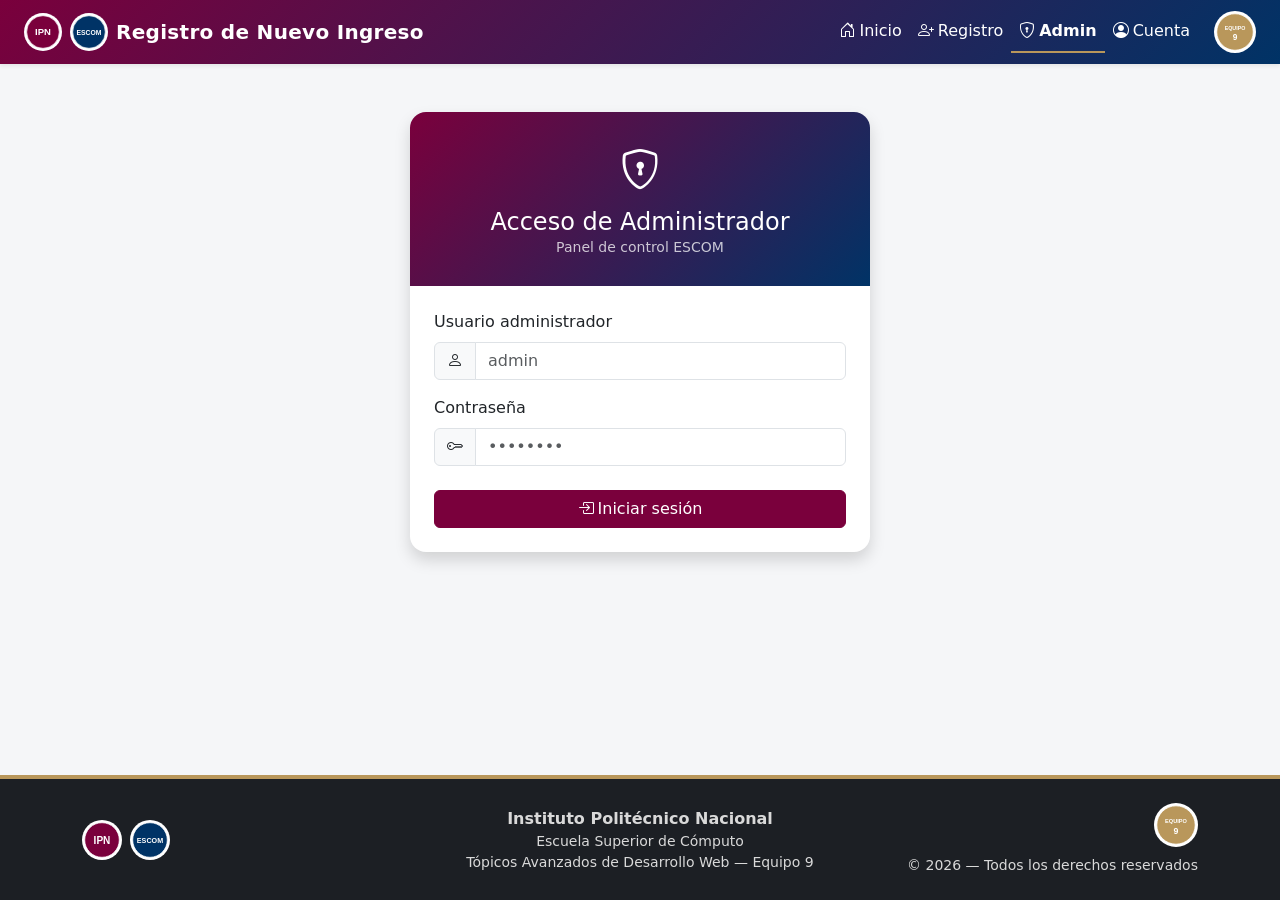
==== Proyecto_TDAW/admin.html @ 3491bb56 "Primer avance Proyecto" ====
<!doctype html>
<html lang="es">
<head>
  <meta charset="UTF-8">
  <meta name="viewport" content="width=device-width, initial-scale=1.0">
  <meta name="description" content="Acceso al panel de administración del sistema de Registro de Nuevo Ingreso">
  <title>Admin | Registro Nuevo Ingreso ESCOM</title>

  <link rel="stylesheet" href="https://cdn.jsdelivr.net/npm/bootstrap@5.3.2/dist/css/bootstrap.min.css">
  <link rel="stylesheet" href="https://cdn.jsdelivr.net/npm/bootstrap-icons@1.11.3/font/bootstrap-icons.css">
  <link rel="stylesheet" href="css/styles.css">
</head>
<body data-page="admin">

  <header id="site-header"></header>

  <main class="container">
    <div class="auth-card shadow card border-0">
      <div class="auth-header">
        <i class="bi bi-shield-lock fs-1"></i>
        <h1 class="h4 mt-2 mb-0">Acceso de Administrador</h1>
        <p class="small mb-0 opacity-75">Panel de control ESCOM</p>
      </div>
      <div class="card-body p-4">
        <form id="formAdmin">
          <div class="mb-3">
            <label for="adminUser" class="form-label">Usuario administrador</label>
            <div class="input-group">
              <span class="input-group-text"><i class="bi bi-person"></i></span>
              <input type="text" class="form-control"
                     id="adminUser" name="adminUser"
                     placeholder="admin" required>
            </div>
          </div>
          <div class="mb-4">
            <label for="adminPass" class="form-label">Contraseña</label>
            <div class="input-group">
              <span class="input-group-text"><i class="bi bi-key"></i></span>
              <input type="password" class="form-control"
                     id="adminPass" name="adminPass"
                     placeholder="••••••••" required>
            </div>
          </div>
          <button type="submit" class="btn btn-ipn w-100">
            <i class="bi bi-box-arrow-in-right me-1"></i>Iniciar sesión
          </button>
        </form>
      </div>
    </div>
  </main>

  <footer id="site-footer"></footer>

  <script src="https://cdn.jsdelivr.net/npm/bootstrap@5.3.2/dist/js/bootstrap.bundle.min.js"></script>
  <script src="js/layout.js"></script>
  <script src="js/auth.js"></script>
</body>
</html>
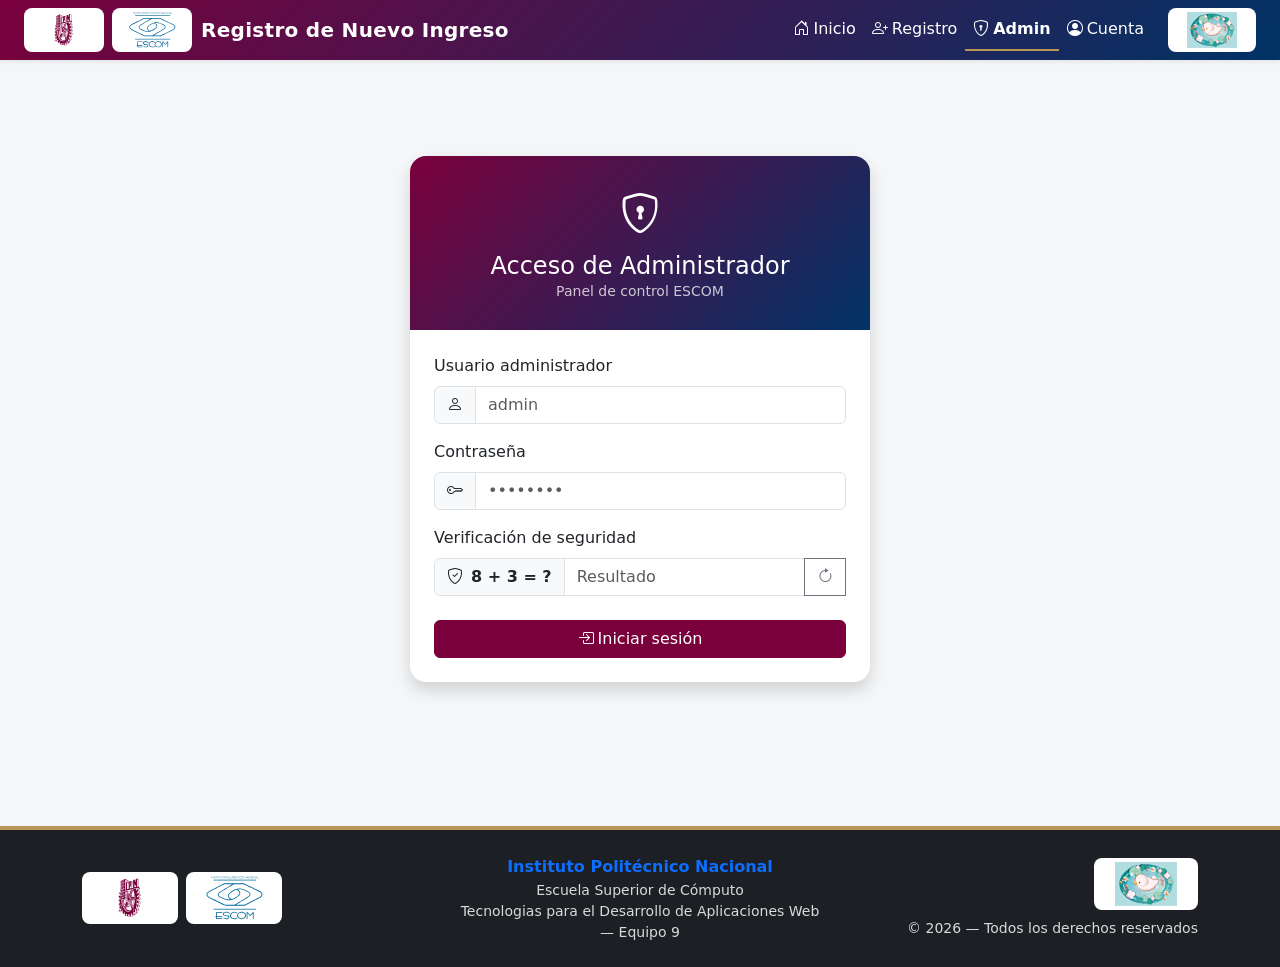
==== commit 8fdd57a8: "cambios en el front-end, terminado a espera de implementacion de la base de datos y el backend" ====
--- a/Proyecto_TDAW/admin.html
+++ b/Proyecto_TDAW/admin.html
@@ -14,45 +14,284 @@
 
   <header id="site-header"></header>
 
-  <main class="container">
-    <div class="auth-card shadow card border-0">
-      <div class="auth-header">
-        <i class="bi bi-shield-lock fs-1"></i>
-        <h1 class="h4 mt-2 mb-0">Acceso de Administrador</h1>
-        <p class="small mb-0 opacity-75">Panel de control ESCOM</p>
-      </div>
-      <div class="card-body p-4">
-        <form id="formAdmin">
-          <div class="mb-3">
-            <label for="adminUser" class="form-label">Usuario administrador</label>
-            <div class="input-group">
-              <span class="input-group-text"><i class="bi bi-person"></i></span>
-              <input type="text" class="form-control"
-                     id="adminUser" name="adminUser"
-                     placeholder="admin" required>
-            </div>
-          </div>
-          <div class="mb-4">
-            <label for="adminPass" class="form-label">Contraseña</label>
-            <div class="input-group">
-              <span class="input-group-text"><i class="bi bi-key"></i></span>
-              <input type="password" class="form-control"
-                     id="adminPass" name="adminPass"
-                     placeholder="••••••••" required>
-            </div>
-          </div>
-          <button type="submit" class="btn btn-ipn w-100">
-            <i class="bi bi-box-arrow-in-right me-1"></i>Iniciar sesión
+  <main class="container my-4 my-md-5">
+
+    <!-- ================== Panel de Login Administrador ================== -->
+    <section id="panelLoginAdmin">
+      <div class="auth-card shadow card border-0">
+        <div class="auth-header">
+          <i class="bi bi-shield-lock fs-1"></i>
+          <h1 class="h4 mt-2 mb-0">Acceso de Administrador</h1>
+          <p class="small mb-0 opacity-75">Panel de control ESCOM</p>
+        </div>
+        <div class="card-body p-4">
+          <form id="formAdmin" novalidate>
+            <div class="mb-3">
+              <label for="adminUser" class="form-label">Usuario administrador</label>
+              <div class="input-group">
+                <span class="input-group-text"><i class="bi bi-person"></i></span>
+                <input type="text" class="form-control"
+                       id="adminUser" name="adminUser"
+                       placeholder="admin" required>
+              </div>
+            </div>
+
+            <div class="mb-3">
+              <label for="adminPass" class="form-label">Contraseña</label>
+              <div class="input-group">
+                <span class="input-group-text"><i class="bi bi-key"></i></span>
+                <input type="password" class="form-control"
+                       id="adminPass" name="adminPass"
+                       placeholder="••••••••" required>
+              </div>
+            </div>
+
+            <!-- ============== Bloque CAPTCHA ============== -->
+            <div class="mb-4">
+              <label for="captchaInputAdmin" class="form-label">
+                Verificación de seguridad
+              </label>
+              <div class="input-group">
+                <span class="input-group-text" id="captchaAdmin" aria-live="polite">
+                  <i class="bi bi-shield-check me-2"></i>
+                  <span class="fw-bold" id="captchaPreguntaAdmin">5 + 3 = ?</span>
+                </span>
+                <input type="text" class="form-control"
+                       id="captchaInputAdmin" name="captchaInputAdmin"
+                       inputmode="numeric" autocomplete="off"
+                       placeholder="Resultado" required>
+                <button class="btn btn-outline-secondary" type="button"
+                        id="btnRefreshCaptchaAdmin"
+                        aria-label="Generar nuevo CAPTCHA">
+                  <i class="bi bi-arrow-clockwise"></i>
+                </button>
+                <div class="invalid-feedback">
+                  El resultado debe ser numérico y coincidir con la operación mostrada.
+                </div>
+              </div>
+            </div>
+
+            <button type="submit" class="btn btn-ipn w-100">
+              <i class="bi bi-box-arrow-in-right me-1"></i>Iniciar sesión
+            </button>
+          </form>
+        </div>
+      </div>
+    </section>
+
+    <!-- ================== Panel CRUD ================== -->
+    <section id="panelAdmin" class="d-none">
+      <div class="placeholder-banner mb-4 text-center">
+        <h1 class="h3 mb-2">
+          <i class="bi bi-people-fill me-2"></i>Gestión de Alumnos
+        </h1>
+        <p class="mb-0">
+          Administra los registros de aspirantes y asigna laboratorio/horario del examen diagnóstico
+          del <strong>24 de agosto de 2026</strong>.
+        </p>
+      </div>
+
+      <div class="form-section p-3 p-md-4">
+        <div class="d-flex flex-column flex-md-row justify-content-between align-items-md-center mb-3 gap-2">
+          <h2 class="h5 section-title mb-0">
+            <span class="section-number"><i class="bi bi-table"></i></span>
+            Alumnos registrados
+          </h2>
+          <div class="d-flex gap-2">
+            <button type="button" class="btn btn-outline-secondary" id="btnLogoutAdmin">
+              <i class="bi bi-box-arrow-left me-1"></i>Cerrar sesión
+            </button>
+            <button type="button" class="btn btn-ipn" data-bs-toggle="modal" data-bs-target="#modalAlumnoCreate">
+              <i class="bi bi-person-plus me-1"></i>Registrar alumno
+            </button>
+          </div>
+        </div>
+
+        <div class="table-responsive">
+          <table class="table table-hover align-middle" id="tablaAlumnos">
+            <thead class="table-light">
+              <tr>
+                <th scope="col">Boleta</th>
+                <th scope="col">Nombre</th>
+                <th scope="col">Carrera</th>
+                <th scope="col">Laboratorio</th>
+                <th scope="col">Horario</th>
+                <th scope="col" class="text-end">Acciones</th>
+              </tr>
+            </thead>
+            <tbody id="tablaAlumnosBody">
+              <!-- Las filas se inyectan dinámicamente desde js/admin.js -->
+            </tbody>
+          </table>
+        </div>
+      </div>
+    </section>
+
+  </main>
+
+  <!-- ================== Modal: Registrar Alumno (Create) ================== -->
+  <div class="modal fade" id="modalAlumnoCreate" tabindex="-1"
+       aria-labelledby="modalAlumnoCreateLabel" aria-hidden="true">
+    <div class="modal-dialog modal-lg modal-dialog-centered">
+      <div class="modal-content">
+        <div class="modal-header modal-ipn">
+          <h1 class="modal-title fs-5" id="modalAlumnoCreateLabel">
+            <i class="bi bi-person-plus me-2"></i>Registrar Alumno
+          </h1>
+          <button type="button" class="btn-close" data-bs-dismiss="modal" aria-label="Cerrar"></button>
+        </div>
+        <form id="formAlumnoCreate" novalidate>
+          <div class="modal-body">
+            <div class="row g-3">
+              <div class="col-md-6">
+                <label for="createBoleta" class="form-label">Boleta <span class="required-mark">*</span></label>
+                <input type="text" class="form-control text-uppercase" id="createBoleta" maxlength="10" required>
+              </div>
+              <div class="col-md-6">
+                <label for="createNombre" class="form-label">Nombre completo <span class="required-mark">*</span></label>
+                <input type="text" class="form-control" id="createNombre" required>
+              </div>
+              <div class="col-md-6">
+                <label for="createCarrera" class="form-label">Carrera <span class="required-mark">*</span></label>
+                <select class="form-select" id="createCarrera" required>
+                  <option value="">Selecciona…</option>
+                  <option value="ISC">Ing. en Sistemas Computacionales</option>
+                  <option value="LCD">Lic. en Ciencia de Datos</option>
+                  <option value="IIA">Ing. en Inteligencia Artificial</option>
+                </select>
+              </div>
+              <div class="col-md-3">
+                <label for="createLab" class="form-label">Laboratorio <span class="required-mark">*</span></label>
+                <select class="form-select" id="createLab" required>
+                  <option value="">—</option>
+                  <option value="Lab 1">Lab 1</option>
+                  <option value="Lab 2">Lab 2</option>
+                  <option value="Lab 3">Lab 3</option>
+                  <option value="Lab 4">Lab 4</option>
+                  <option value="Lab 5">Lab 5</option>
+                </select>
+              </div>
+              <div class="col-md-3">
+                <label for="createHorario" class="form-label">Horario <span class="required-mark">*</span></label>
+                <select class="form-select" id="createHorario" required>
+                  <option value="">—</option>
+                  <option value="11:00 - 12:30">Turno 1 (11:00 - 12:30)</option>
+                  <option value="12:45 - 14:15">Turno 2 (12:45 - 14:15)</option>
+                </select>
+              </div>
+            </div>
+          </div>
+          <div class="modal-footer">
+            <button type="button" class="btn btn-outline-secondary" data-bs-dismiss="modal">
+              <i class="bi bi-x-lg me-1"></i>Cancelar
+            </button>
+            <button type="submit" class="btn btn-ipn">
+              <i class="bi bi-check-lg me-1"></i>Guardar alumno
+            </button>
+          </div>
+        </form>
+      </div>
+    </div>
+  </div>
+
+  <!-- ================== Modal: Editar Alumno (Update) ================== -->
+  <div class="modal fade" id="modalAlumnoEdit" tabindex="-1"
+       aria-labelledby="modalAlumnoEditLabel" aria-hidden="true">
+    <div class="modal-dialog modal-lg modal-dialog-centered">
+      <div class="modal-content">
+        <div class="modal-header modal-ipn">
+          <h1 class="modal-title fs-5" id="modalAlumnoEditLabel">
+            <i class="bi bi-pencil-square me-2"></i>Editar Alumno / Cambiar Horario
+          </h1>
+          <button type="button" class="btn-close" data-bs-dismiss="modal" aria-label="Cerrar"></button>
+        </div>
+        <form id="formAlumnoEdit" novalidate>
+          <div class="modal-body">
+            <input type="hidden" id="editIndex">
+            <div class="row g-3">
+              <div class="col-md-6">
+                <label for="editBoleta" class="form-label">Boleta</label>
+                <input type="text" class="form-control text-uppercase" id="editBoleta" readonly>
+              </div>
+              <div class="col-md-6">
+                <label for="editNombre" class="form-label">Nombre completo <span class="required-mark">*</span></label>
+                <input type="text" class="form-control" id="editNombre" required>
+              </div>
+              <div class="col-md-6">
+                <label for="editCarrera" class="form-label">Carrera <span class="required-mark">*</span></label>
+                <select class="form-select" id="editCarrera" required>
+                  <option value="ISC">Ing. en Sistemas Computacionales</option>
+                  <option value="LCD">Lic. en Ciencia de Datos</option>
+                  <option value="IIA">Ing. en Inteligencia Artificial</option>
+                </select>
+              </div>
+              <div class="col-md-3">
+                <label for="editLab" class="form-label">Laboratorio <span class="required-mark">*</span></label>
+                <select class="form-select" id="editLab" required>
+                  <option value="Lab 1">Lab 1</option>
+                  <option value="Lab 2">Lab 2</option>
+                  <option value="Lab 3">Lab 3</option>
+                  <option value="Lab 4">Lab 4</option>
+                  <option value="Lab 5">Lab 5</option>
+                </select>
+              </div>
+              <div class="col-md-3">
+                <label for="editHorario" class="form-label">Horario <span class="required-mark">*</span></label>
+                <select class="form-select" id="editHorario" required>
+                  <option value="11:00 - 12:30">Turno 1 (11:00 - 12:30)</option>
+                  <option value="12:45 - 14:15">Turno 2 (12:45 - 14:15)</option>
+                </select>
+              </div>
+            </div>
+          </div>
+          <div class="modal-footer">
+            <button type="button" class="btn btn-outline-secondary" data-bs-dismiss="modal">
+              <i class="bi bi-x-lg me-1"></i>Cancelar
+            </button>
+            <button type="submit" class="btn btn-ipn">
+              <i class="bi bi-save me-1"></i>Guardar cambios
+            </button>
+          </div>
+        </form>
+      </div>
+    </div>
+  </div>
+
+  <!-- ================== Modal: Confirmar Eliminación ================== -->
+  <div class="modal fade" id="modalAlumnoDelete" tabindex="-1"
+       aria-labelledby="modalAlumnoDeleteLabel" aria-hidden="true">
+    <div class="modal-dialog modal-dialog-centered">
+      <div class="modal-content">
+        <div class="modal-header modal-ipn">
+          <h1 class="modal-title fs-5" id="modalAlumnoDeleteLabel">
+            <i class="bi bi-exclamation-triangle me-2"></i>Confirmar eliminación
+          </h1>
+          <button type="button" class="btn-close" data-bs-dismiss="modal" aria-label="Cerrar"></button>
+        </div>
+        <div class="modal-body">
+          <p class="mb-0">
+            ¿Estás seguro de eliminar al alumno con boleta
+            <strong id="deleteBoletaTxt">—</strong>?
+            Esta acción no se puede deshacer.
+          </p>
+        </div>
+        <div class="modal-footer">
+          <button type="button" class="btn btn-outline-secondary" data-bs-dismiss="modal">
+            <i class="bi bi-x-lg me-1"></i>Cancelar
           </button>
-        </form>
+          <button type="button" class="btn btn-ipn" id="btnConfirmDelete">
+            <i class="bi bi-trash3 me-1"></i>Eliminar
+          </button>
+        </div>
       </div>
     </div>
-  </main>
+  </div>
 
   <footer id="site-footer"></footer>
 
   <script src="https://cdn.jsdelivr.net/npm/bootstrap@5.3.2/dist/js/bootstrap.bundle.min.js"></script>
   <script src="js/layout.js"></script>
   <script src="js/auth.js"></script>
+  <script src="js/admin.js"></script>
 </body>
 </html>
--- a/Proyecto_TDAW/css/styles.css
+++ b/Proyecto_TDAW/css/styles.css
@@ -0,0 +1,250 @@
+:root {
+  --ipn-guinda: #7a003c;
+  --ipn-guinda-dark: #5c002d;
+  --escom-azul: #003366;
+  --escom-azul-light: #1a4d80;
+  --accent-gold: #b9975b;
+  --bg-soft: #f5f6f8;
+  --text-main: #212529;
+}
+
+/* --- Layout base --------------------------------------------------------- */
+html, body { height: 100%; }
+body {
+  display: flex;
+  flex-direction: column;
+  min-height: 100vh;
+  font-family: "Segoe UI", system-ui, -apple-system, "Helvetica Neue", Arial, sans-serif;
+  background-color: var(--bg-soft);
+  color: var(--text-main);
+}
+main { flex: 1 0 auto; }
+
+/* --- Navbar -------------------------------------------------------------- */
+.navbar-escom {
+  background: linear-gradient(135deg, var(--ipn-guinda) 0%, var(--escom-azul) 100%);
+}
+.navbar-escom .navbar-brand,
+.navbar-escom .nav-link { color: #fff !important; }
+.navbar-escom .nav-link {
+  font-weight: 500;
+  transition: opacity .2s, border-color .2s;
+  border-bottom: 2px solid transparent;
+}
+.navbar-escom .nav-link:hover { opacity: 0.85; }
+.navbar-escom .nav-link.active {
+  border-bottom-color: var(--accent-gold);
+  font-weight: 700;
+}
+
+.brand-logo {
+  display: inline-block;
+  width: 80px;
+  height: 44px;
+  max-width: 80px;
+  max-height: 44px;
+  object-fit: contain;
+  background: #fff;
+  border-radius: 8px;
+  padding: 4px;
+  box-sizing: border-box;
+}
+.brand-logo.team-logo {
+  width: 88px;
+  max-width: 88px;
+}
+.brand-text {
+  font-weight: 600;
+  letter-spacing: 0.3px;
+}
+
+/* --- Footer -------------------------------------------------------------- */
+.footer-escom {
+  background: #1c1f24;
+  color: #d9d9d9;
+  border-top: 4px solid var(--accent-gold);
+}
+
+.footer-escom .footer-logo {
+  display: inline-block;
+  width: 96px;
+  height: 52px;
+  max-width: 96px;
+  max-height: 52px;
+  object-fit: contain;
+  background: #fff;
+  border-radius: 8px;
+  padding: 4px;
+  box-sizing: border-box;
+}
+.footer-escom .footer-team-logo {
+  width: 104px;
+  max-width: 104px;
+}
+
+/* --- Form sections ------------------------------------------------------- */
+.form-section {
+  background: #fff;
+  border-radius: 0.75rem;
+  box-shadow: 0 2px 8px rgba(0,0,0,0.06);
+  border-left: 5px solid var(--ipn-guinda);
+}
+.form-section + .form-section { margin-top: 1.5rem; }
+.form-section .section-title {
+  color: var(--escom-azul);
+  font-weight: 700;
+  border-bottom: 1px solid #e9ecef;
+  padding-bottom: 0.5rem;
+  margin-bottom: 1.25rem;
+  display: flex;
+  align-items: center;
+}
+.form-section .section-number {
+  display: inline-flex;
+  width: 32px; height: 32px;
+  background: var(--ipn-guinda);
+  color: #fff;
+  border-radius: 50%;
+  align-items: center;
+  justify-content: center;
+  margin-right: 8px;
+  font-weight: 700;
+  font-size: 1rem;
+}
+
+/* --- Botones ------------------------------------------------------------- */
+.btn-ipn {
+  background-color: var(--ipn-guinda);
+  border-color: var(--ipn-guinda);
+  color: #fff;
+}
+.btn-ipn:hover, .btn-ipn:focus {
+  background-color: var(--ipn-guinda-dark);
+  border-color: var(--ipn-guinda-dark);
+  color: #fff;
+}
+
+/* --- Carousel ------------------------------------------------------------ */
+.hero-carousel .carousel-item {
+  height: 60vh;
+  min-height: 360px;
+  background-color: var(--escom-azul);
+}
+.hero-carousel .carousel-caption {
+  background: rgba(0,0,0,0.45);
+  border-radius: 0.5rem;
+  padding: 1rem 1.25rem;
+  position: static;
+  display: inline-block;
+}
+
+/* --- Cards de auth (admin / cuenta) -------------------------------------- */
+.auth-card {
+  max-width: 460px;
+  margin: 3rem auto;
+  border-radius: 1rem;
+  overflow: hidden;
+}
+.auth-card .auth-header {
+  background: linear-gradient(135deg, var(--ipn-guinda), var(--escom-azul));
+  color: #fff;
+  padding: 1.75rem 1.5rem;
+  text-align: center;
+}
+
+/* --- Modal de confirmación ----------------------------------------------- */
+.modal-header.modal-ipn {
+  background: linear-gradient(135deg, var(--ipn-guinda), var(--escom-azul));
+  color: #fff;
+}
+.modal-header.modal-ipn .btn-close { filter: invert(1); }
+.review-list dt {
+  color: var(--escom-azul);
+  font-weight: 600;
+}
+.review-list dd { word-break: break-word; }
+
+/* --- Misceláneos --------------------------------------------------------- */
+.required-mark { color: var(--ipn-guinda); font-weight: bold; }
+
+/* Grupo de radio "Género" — feedback de validación visual */
+.genero-group {
+  border-radius: 0.375rem;
+  padding: 0.25rem 0.5rem;
+  transition: box-shadow .15s ease-in-out;
+}
+.genero-group.is-invalid {
+  box-shadow: 0 0 0 1px var(--bs-form-invalid-color, #dc3545);
+}
+.genero-group .form-check { margin-bottom: 0; }
+
+.placeholder-banner {
+  background: linear-gradient(135deg, var(--ipn-guinda), var(--escom-azul));
+  color: #fff;
+  border-radius: 1rem;
+  padding: 2.25rem 1.5rem;
+}
+
+/* Card hover sutil en home */
+.card.hover-lift { transition: transform .2s, box-shadow .2s; }
+.card.hover-lift:hover {
+  transform: translateY(-4px);
+  box-shadow: 0 8px 20px rgba(0,0,0,0.08);
+}
+
+/* Mejora del foco accesible */
+.form-control:focus, .form-select:focus, .btn:focus {
+  box-shadow: 0 0 0 0.2rem rgba(122, 0, 60, 0.25);
+  border-color: var(--ipn-guinda);
+}
+
+/* --- Proceso de inscripción (timeline simple) ---------------------------- */
+.proceso-step {
+  background: #fff;
+  border-radius: 0.75rem;
+  padding: 1.5rem 1rem;
+  box-shadow: 0 2px 8px rgba(0,0,0,0.06);
+  border-top: 4px solid var(--ipn-guinda);
+  transition: transform .2s, box-shadow .2s;
+}
+.proceso-step:hover {
+  transform: translateY(-4px);
+  box-shadow: 0 8px 20px rgba(0,0,0,0.08);
+}
+.proceso-step-icon {
+  width: 64px;
+  height: 64px;
+  margin: 0 auto 1rem;
+  border-radius: 50%;
+  background: linear-gradient(135deg, var(--ipn-guinda), var(--escom-azul));
+  color: #fff;
+  display: flex;
+  align-items: center;
+  justify-content: center;
+  font-size: 1.75rem;
+}
+.proceso-step-title {
+  color: var(--escom-azul);
+  font-weight: 700;
+  margin-bottom: 0.5rem;
+}
+.proceso-step-text {
+  font-size: 0.925rem;
+  color: #4a4a4a;
+  margin-bottom: 0;
+}
+
+/* --- Accordion FAQ ------------------------------------------------------- */
+#faqAccordion .accordion-button {
+  font-weight: 600;
+  color: var(--escom-azul);
+}
+#faqAccordion .accordion-button:not(.collapsed) {
+  background-color: rgba(122, 0, 60, 0.06);
+  color: var(--ipn-guinda);
+  box-shadow: inset 0 -1px 0 rgba(122, 0, 60, 0.2);
+}
+#faqAccordion .accordion-button:focus {
+  box-shadow: 0 0 0 0.2rem rgba(122, 0, 60, 0.20);
+  border-color: var(--ipn-guinda);
+}
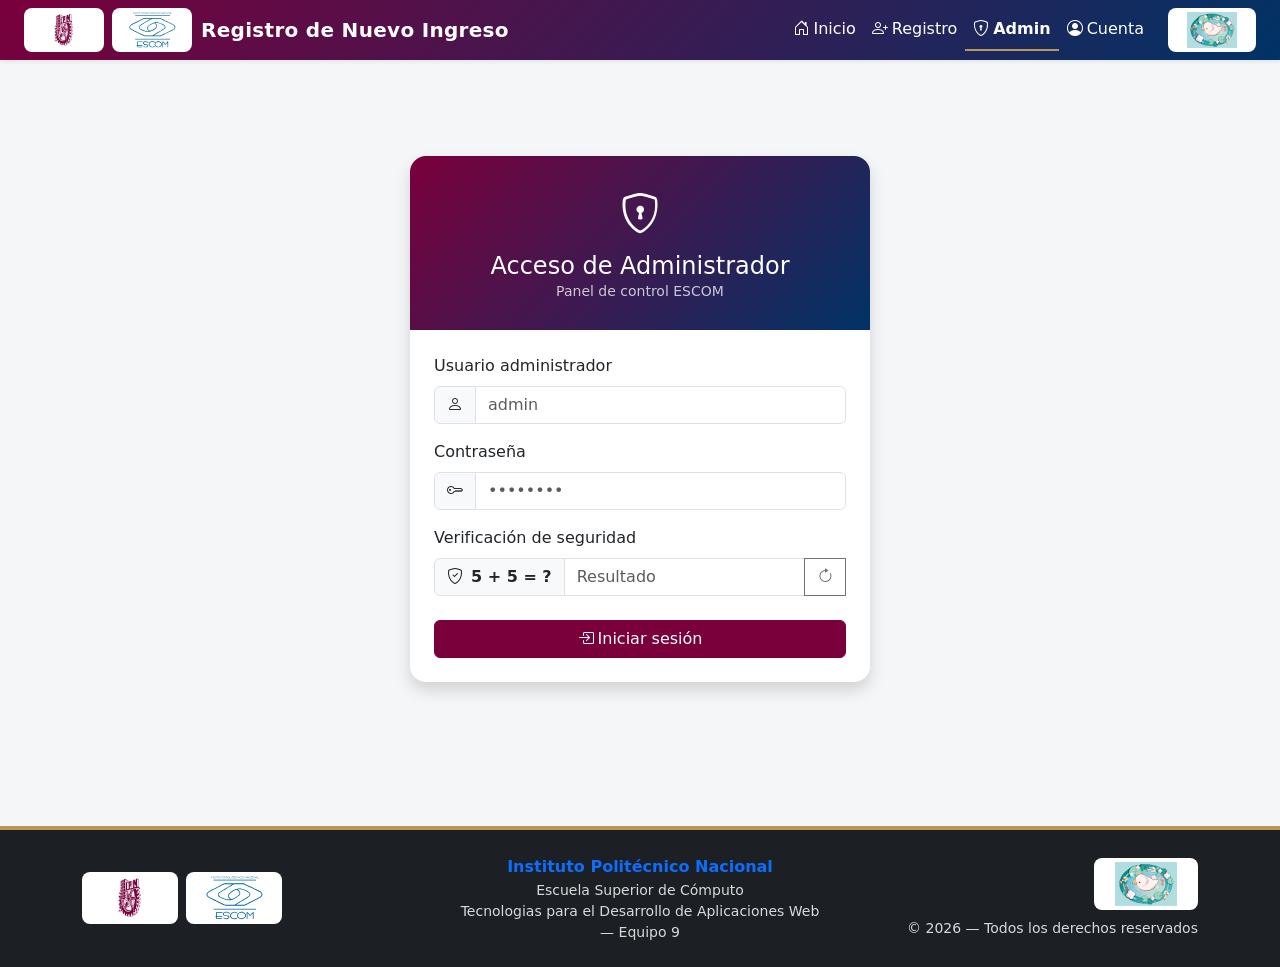
==== commit cf11c644: "ajustes en sesiones y modal de modificacion" ====
--- a/Proyecto_TDAW/admin.html
+++ b/Proyecto_TDAW/admin.html
@@ -107,6 +107,11 @@
           </div>
         </div>
 
+        <div class="mb-3">
+          <input type="text" id="buscarAlumno" class="form-control"
+                 placeholder="🔍 Buscar alumno por nombre, boleta o carrera...">
+        </div>
+
         <div class="table-responsive">
           <table class="table table-hover align-middle" id="tablaAlumnos">
             <thead class="table-light">
@@ -132,7 +137,7 @@
   <!-- ================== Modal: Registrar Alumno (Create) ================== -->
   <div class="modal fade" id="modalAlumnoCreate" tabindex="-1"
        aria-labelledby="modalAlumnoCreateLabel" aria-hidden="true">
-    <div class="modal-dialog modal-lg modal-dialog-centered">
+    <div class="modal-dialog modal-xl modal-dialog-centered modal-dialog-scrollable">
       <div class="modal-content">
         <div class="modal-header modal-ipn">
           <h1 class="modal-title fs-5" id="modalAlumnoCreateLabel">
@@ -142,16 +147,54 @@
         </div>
         <form id="formAlumnoCreate" novalidate>
           <div class="modal-body">
-            <div class="row g-3">
-              <div class="col-md-6">
+
+            <h6 class="text-uppercase text-muted small mb-2">Identidad</h6>
+            <div class="row g-3 mb-3">
+              <div class="col-md-4">
+                <label for="createCurp" class="form-label">CURP <span class="required-mark">*</span></label>
+                <input type="text" class="form-control text-uppercase" id="createCurp" maxlength="18" required>
+              </div>
+              <div class="col-md-4">
                 <label for="createBoleta" class="form-label">Boleta <span class="required-mark">*</span></label>
                 <input type="text" class="form-control text-uppercase" id="createBoleta" maxlength="10" required>
               </div>
-              <div class="col-md-6">
+              <div class="col-md-4">
                 <label for="createNombre" class="form-label">Nombre completo <span class="required-mark">*</span></label>
                 <input type="text" class="form-control" id="createNombre" required>
               </div>
-              <div class="col-md-6">
+              <div class="col-md-4">
+                <label for="createFechaNac" class="form-label">Fecha de nacimiento <span class="required-mark">*</span></label>
+                <input type="date" class="form-control" id="createFechaNac" required>
+              </div>
+              <div class="col-md-4">
+                <label for="createGenero" class="form-label">Género <span class="required-mark">*</span></label>
+                <select class="form-select" id="createGenero" required>
+                  <option value="">Selecciona…</option>
+                  <option value="Femenino">Femenino</option>
+                  <option value="Masculino">Masculino</option>
+                  <option value="Otro">Otro</option>
+                  <option value="Prefiero no decir">Prefiero no decir</option>
+                </select>
+              </div>
+              <div class="col-md-4">
+                <label for="createTelefono" class="form-label">Teléfono <span class="required-mark">*</span></label>
+                <input type="tel" class="form-control" id="createTelefono" maxlength="10" placeholder="5512345678" required>
+              </div>
+            </div>
+
+            <h6 class="text-uppercase text-muted small mb-2">Procedencia y carrera</h6>
+            <div class="row g-3 mb-3">
+              <div class="col-md-4">
+                <label for="createEstado" class="form-label">Entidad federativa <span class="required-mark">*</span></label>
+                <input type="text" class="form-control" id="createEstado" placeholder="Ciudad de México" required>
+              </div>
+              <div class="col-md-4">
+                <label for="createAlcaldia" class="form-label">
+                  Alcaldía <span class="text-muted small">(solo CDMX)</span>
+                </label>
+                <input type="text" class="form-control" id="createAlcaldia" placeholder="Gustavo A. Madero">
+              </div>
+              <div class="col-md-4">
                 <label for="createCarrera" class="form-label">Carrera <span class="required-mark">*</span></label>
                 <select class="form-select" id="createCarrera" required>
                   <option value="">Selecciona…</option>
@@ -160,7 +203,27 @@
                   <option value="IIA">Ing. en Inteligencia Artificial</option>
                 </select>
               </div>
-              <div class="col-md-3">
+              <div class="col-md-8">
+                <label for="createEscuela" class="form-label">Escuela de procedencia <span class="required-mark">*</span></label>
+                <input type="text" class="form-control" id="createEscuela" placeholder='CECyT 9 "Juan de Dios Bátiz"' required>
+              </div>
+              <div class="col-md-4">
+                <label for="createPromedio" class="form-label">Promedio <span class="required-mark">*</span></label>
+                <input type="number" class="form-control" id="createPromedio" step="0.01" min="6.0" max="10.0" placeholder="8.5" required>
+              </div>
+            </div>
+
+            <h6 class="text-uppercase text-muted small mb-2">Cuenta y asignación</h6>
+            <div class="row g-3">
+              <div class="col-md-6">
+                <label for="createCorreo" class="form-label">Correo institucional <span class="required-mark">*</span></label>
+                <input type="email" class="form-control" id="createCorreo" placeholder="usuario@alumno.ipn.mx" required>
+              </div>
+              <div class="col-md-6">
+                <label for="createPassword" class="form-label">Contraseña <span class="required-mark">*</span></label>
+                <input type="text" class="form-control" id="createPassword" placeholder="Mín. 6, una mayúscula, dígito y especial" required>
+              </div>
+              <div class="col-md-6">
                 <label for="createLab" class="form-label">Laboratorio <span class="required-mark">*</span></label>
                 <select class="form-select" id="createLab" required>
                   <option value="">—</option>
@@ -171,12 +234,13 @@
                   <option value="Lab 5">Lab 5</option>
                 </select>
               </div>
-              <div class="col-md-3">
+              <div class="col-md-6">
                 <label for="createHorario" class="form-label">Horario <span class="required-mark">*</span></label>
                 <select class="form-select" id="createHorario" required>
                   <option value="">—</option>
                   <option value="11:00 - 12:30">Turno 1 (11:00 - 12:30)</option>
                   <option value="12:45 - 14:15">Turno 2 (12:45 - 14:15)</option>
+                  <option value="14:30 - 16:00">Turno 3 (14:30 - 16:00)</option>
                 </select>
               </div>
             </div>
--- a/Proyecto_TDAW/css/styles.css
+++ b/Proyecto_TDAW/css/styles.css
@@ -248,3 +248,76 @@
   box-shadow: 0 0 0 0.2rem rgba(122, 0, 60, 0.20);
   border-color: var(--ipn-guinda);
 }
+
+/* ============================================================
+   CONFIGURACIÓN DE IMPRESIÓN OFICIAL (ACUSE DE EXAMEN)
+   ============================================================ */
+@media print {
+  /* 1. Ocultar elementos de la interfaz de usuario que no van en el documento */
+  #site-header,
+  #site-footer,
+  .navbar,
+  .btn,
+  .modal-footer,
+  #btnCerrarSesion,
+  #btnImprimirAcuse,
+  #btnCorregir,
+  #btnConfirmar,
+  .alert,
+  .captcha-box {
+    display: none !important;
+  }
+
+  /* 2. Limpiar fondos grises y sombras para optimizar la hoja blanca */
+  body, main, .card, .modal-body, .modal-content {
+    background: #ffffff !important;
+    color: #000000 !important;
+    box-shadow: none !important;
+    margin: 0 !important;
+    padding: 0 !important;
+  }
+
+  /* 3. Forzar el respeto de los colores guinda/azul institucionales en títulos */
+  .auth-header,
+  .modal-header.modal-ipn,
+  h1, h2, .section-title, .text-highlight {
+    color: var(--ipn-guinda, #660033) !important;
+    -webkit-print-color-adjust: exact !important;
+    print-color-adjust: exact !important;
+  }
+
+  /* 4. Resaltar laboratorio y horario en un color que no sea negro */
+  .badge-escuela,
+  .datos-examen-resaltados {
+    color: #003366 !important; /* Azul marino institucional */
+    font-weight: bold !important;
+    -webkit-print-color-adjust: exact !important;
+    print-color-adjust: exact !important;
+  }
+
+  /* 5. Inyectar encabezado oficial con logos del IPN y ESCOM en la hoja */
+  main::before {
+    content: "";
+    display: block;
+    height: 80px;
+    margin-bottom: 20px;
+    border-bottom: 3px solid #660033;
+    background-image: url("../assets/logo-ipn.svg"), url("../assets/EscudoESCOM.svg");
+    background-position: left center, right center;
+    background-size: contain, contain;
+    background-repeat: no-repeat, no-repeat;
+    -webkit-print-color-adjust: exact !important;
+    print-color-adjust: exact !important;
+  }
+
+  /* 6. Evitar que las listas de datos se corten a la mitad entre dos páginas */
+  .review-list, dl, .card-body, tr, .row {
+    page-break-inside: avoid !important;
+  }
+
+  /* 7. Configuración estandarizada del tamaño de papel */
+  @page {
+    size: letter;
+    margin: 1.5cm 2cm;
+  }
+}
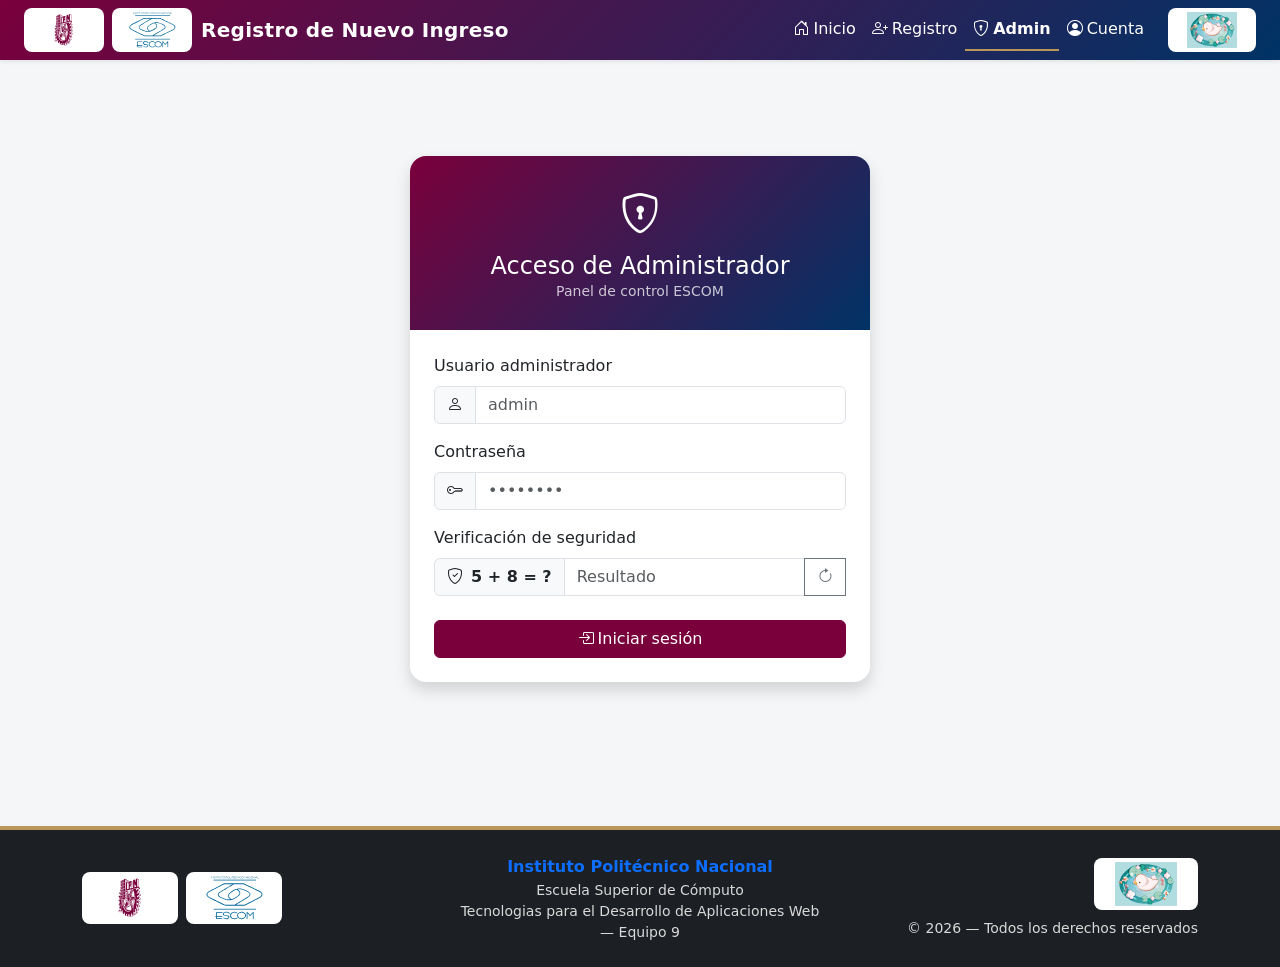
==== commit b5823a84: "proyecto completo" ====
--- a/Proyecto_TDAW/admin.html
+++ b/Proyecto_TDAW/admin.html
@@ -137,124 +137,137 @@
   <!-- ================== Modal: Registrar Alumno (Create) ================== -->
   <div class="modal fade" id="modalAlumnoCreate" tabindex="-1"
        aria-labelledby="modalAlumnoCreateLabel" aria-hidden="true">
-    <div class="modal-dialog modal-xl modal-dialog-centered modal-dialog-scrollable">
-      <div class="modal-content">
+    <div class="modal-dialog modal-xl modal-dialog-scrollable">
+      <form id="formAlumnoCreate" class="modal-content" novalidate>
         <div class="modal-header modal-ipn">
           <h1 class="modal-title fs-5" id="modalAlumnoCreateLabel">
             <i class="bi bi-person-plus me-2"></i>Registrar Alumno
           </h1>
           <button type="button" class="btn-close" data-bs-dismiss="modal" aria-label="Cerrar"></button>
         </div>
-        <form id="formAlumnoCreate" novalidate>
-          <div class="modal-body">
-
-            <h6 class="text-uppercase text-muted small mb-2">Identidad</h6>
-            <div class="row g-3 mb-3">
-              <div class="col-md-4">
-                <label for="createCurp" class="form-label">CURP <span class="required-mark">*</span></label>
-                <input type="text" class="form-control text-uppercase" id="createCurp" maxlength="18" required>
-              </div>
-              <div class="col-md-4">
-                <label for="createBoleta" class="form-label">Boleta <span class="required-mark">*</span></label>
-                <input type="text" class="form-control text-uppercase" id="createBoleta" maxlength="10" required>
-              </div>
-              <div class="col-md-4">
-                <label for="createNombre" class="form-label">Nombre completo <span class="required-mark">*</span></label>
-                <input type="text" class="form-control" id="createNombre" required>
-              </div>
-              <div class="col-md-4">
-                <label for="createFechaNac" class="form-label">Fecha de nacimiento <span class="required-mark">*</span></label>
-                <input type="date" class="form-control" id="createFechaNac" required>
-              </div>
-              <div class="col-md-4">
-                <label for="createGenero" class="form-label">Género <span class="required-mark">*</span></label>
-                <select class="form-select" id="createGenero" required>
-                  <option value="">Selecciona…</option>
-                  <option value="Femenino">Femenino</option>
-                  <option value="Masculino">Masculino</option>
-                  <option value="Otro">Otro</option>
-                  <option value="Prefiero no decir">Prefiero no decir</option>
-                </select>
-              </div>
-              <div class="col-md-4">
-                <label for="createTelefono" class="form-label">Teléfono <span class="required-mark">*</span></label>
-                <input type="tel" class="form-control" id="createTelefono" maxlength="10" placeholder="5512345678" required>
-              </div>
-            </div>
-
-            <h6 class="text-uppercase text-muted small mb-2">Procedencia y carrera</h6>
-            <div class="row g-3 mb-3">
-              <div class="col-md-4">
-                <label for="createEstado" class="form-label">Entidad federativa <span class="required-mark">*</span></label>
-                <input type="text" class="form-control" id="createEstado" placeholder="Ciudad de México" required>
-              </div>
-              <div class="col-md-4">
-                <label for="createAlcaldia" class="form-label">
-                  Alcaldía <span class="text-muted small">(solo CDMX)</span>
-                </label>
-                <input type="text" class="form-control" id="createAlcaldia" placeholder="Gustavo A. Madero">
-              </div>
-              <div class="col-md-4">
-                <label for="createCarrera" class="form-label">Carrera <span class="required-mark">*</span></label>
-                <select class="form-select" id="createCarrera" required>
-                  <option value="">Selecciona…</option>
-                  <option value="ISC">Ing. en Sistemas Computacionales</option>
-                  <option value="LCD">Lic. en Ciencia de Datos</option>
-                  <option value="IIA">Ing. en Inteligencia Artificial</option>
-                </select>
-              </div>
-              <div class="col-md-8">
-                <label for="createEscuela" class="form-label">Escuela de procedencia <span class="required-mark">*</span></label>
-                <input type="text" class="form-control" id="createEscuela" placeholder='CECyT 9 "Juan de Dios Bátiz"' required>
-              </div>
-              <div class="col-md-4">
-                <label for="createPromedio" class="form-label">Promedio <span class="required-mark">*</span></label>
-                <input type="number" class="form-control" id="createPromedio" step="0.01" min="6.0" max="10.0" placeholder="8.5" required>
-              </div>
-            </div>
-
-            <h6 class="text-uppercase text-muted small mb-2">Cuenta y asignación</h6>
-            <div class="row g-3">
-              <div class="col-md-6">
-                <label for="createCorreo" class="form-label">Correo institucional <span class="required-mark">*</span></label>
-                <input type="email" class="form-control" id="createCorreo" placeholder="usuario@alumno.ipn.mx" required>
-              </div>
-              <div class="col-md-6">
-                <label for="createPassword" class="form-label">Contraseña <span class="required-mark">*</span></label>
-                <input type="text" class="form-control" id="createPassword" placeholder="Mín. 6, una mayúscula, dígito y especial" required>
-              </div>
-              <div class="col-md-6">
-                <label for="createLab" class="form-label">Laboratorio <span class="required-mark">*</span></label>
-                <select class="form-select" id="createLab" required>
-                  <option value="">—</option>
-                  <option value="Lab 1">Lab 1</option>
-                  <option value="Lab 2">Lab 2</option>
-                  <option value="Lab 3">Lab 3</option>
-                  <option value="Lab 4">Lab 4</option>
-                  <option value="Lab 5">Lab 5</option>
-                </select>
-              </div>
-              <div class="col-md-6">
-                <label for="createHorario" class="form-label">Horario <span class="required-mark">*</span></label>
-                <select class="form-select" id="createHorario" required>
-                  <option value="">—</option>
-                  <option value="11:00 - 12:30">Turno 1 (11:00 - 12:30)</option>
-                  <option value="12:45 - 14:15">Turno 2 (12:45 - 14:15)</option>
-                  <option value="14:30 - 16:00">Turno 3 (14:30 - 16:00)</option>
-                </select>
-              </div>
-            </div>
-          </div>
-          <div class="modal-footer">
-            <button type="button" class="btn btn-outline-secondary" data-bs-dismiss="modal">
-              <i class="bi bi-x-lg me-1"></i>Cancelar
-            </button>
-            <button type="submit" class="btn btn-ipn">
-              <i class="bi bi-check-lg me-1"></i>Guardar alumno
-            </button>
-          </div>
-        </form>
-      </div>
+        <div class="modal-body">
+
+          <h6 class="text-uppercase text-muted small mb-2">Identidad</h6>
+          <div class="row g-3 mb-3">
+            <div class="col-md-4">
+              <label for="createCurp" class="form-label">CURP <span class="required-mark">*</span></label>
+              <input type="text" class="form-control text-uppercase" id="createCurp" maxlength="18" required>
+            </div>
+            <div class="col-md-4">
+              <label for="createBoleta" class="form-label">Boleta <span class="required-mark">*</span></label>
+              <input type="text" class="form-control text-uppercase" id="createBoleta" maxlength="10" required>
+            </div>
+            <div class="col-md-4">
+              <label for="createNombre" class="form-label">Nombre completo <span class="required-mark">*</span></label>
+              <input type="text" class="form-control" id="createNombre" required>
+            </div>
+            <div class="col-md-4">
+              <label for="createFechaNac" class="form-label">Fecha de nacimiento <span class="required-mark">*</span></label>
+              <input type="date" class="form-control" id="createFechaNac" required>
+            </div>
+            <div class="col-md-4">
+              <span class="form-label d-block">Género <span class="required-mark">*</span></span>
+              <div id="createGeneroGroup" class="genero-group d-flex flex-wrap column-gap-3 row-gap-1 pt-1">
+                <div class="form-check form-check-inline">
+                  <input class="form-check-input" type="radio"
+                         name="createGenero" id="createGeneroF" value="Femenino" required>
+                  <label class="form-check-label" for="createGeneroF">Femenino</label>
+                </div>
+                <div class="form-check form-check-inline">
+                  <input class="form-check-input" type="radio"
+                         name="createGenero" id="createGeneroM" value="Masculino" required>
+                  <label class="form-check-label" for="createGeneroM">Masculino</label>
+                </div>
+                <div class="form-check form-check-inline">
+                  <input class="form-check-input" type="radio"
+                         name="createGenero" id="createGeneroO" value="Otro" required>
+                  <label class="form-check-label" for="createGeneroO">Otro</label>
+                </div>
+              </div>
+            </div>
+            <div class="col-md-4">
+              <label for="createTelefono" class="form-label">Teléfono <span class="required-mark">*</span></label>
+              <input type="tel" class="form-control" id="createTelefono" maxlength="10" placeholder="5512345678" required>
+            </div>
+          </div>
+
+          <h6 class="text-uppercase text-muted small mb-2">Procedencia y carrera</h6>
+          <div class="row g-3 mb-3">
+            <div class="col-md-4">
+              <label for="createEstado" class="form-label">Entidad federativa <span class="required-mark">*</span></label>
+              <select class="form-select" id="createEstado" required>
+                <option value="">Selecciona un estado…</option>
+              </select>
+            </div>
+            <div class="col-md-4 d-none" id="createAlcaldiaContainer">
+              <label for="createAlcaldia" class="form-label">
+                Alcaldía <span class="required-mark">*</span>
+                <span class="text-muted small">(solo CDMX)</span>
+              </label>
+              <select class="form-select" id="createAlcaldia" disabled>
+                <option value="">Selecciona una alcaldía…</option>
+              </select>
+            </div>
+            <div class="col-md-4">
+              <label for="createCarrera" class="form-label">Carrera <span class="required-mark">*</span></label>
+              <select class="form-select" id="createCarrera" required>
+                <option value="">Selecciona…</option>
+              </select>
+            </div>
+            <div class="col-md-8">
+              <label for="createEscuela" class="form-label">Escuela de procedencia <span class="required-mark">*</span></label>
+              <select class="form-select" id="createEscuela" required>
+                <option value="">Selecciona…</option>
+              </select>
+            </div>
+            <div class="col-md-4">
+              <label for="createPromedio" class="form-label">Promedio <span class="required-mark">*</span></label>
+              <input type="number" class="form-control" id="createPromedio" step="0.01" min="6.0" max="10.0" placeholder="8.5" required>
+            </div>
+            <div class="col-md-8 d-none" id="createOtraEscuelaContainer">
+              <label for="createOtraEscuela" class="form-label">
+                Nombre de la escuela <span class="required-mark">*</span>
+                <span class="text-muted small">(solo si seleccionaste "Otro")</span>
+              </label>
+              <input type="text" class="form-control" id="createOtraEscuela"
+                     placeholder="Captura el nombre completo de la escuela" disabled>
+            </div>
+          </div>
+
+          <h6 class="text-uppercase text-muted small mb-2">Cuenta y asignación</h6>
+          <div class="alert alert-info py-2 small mb-3" role="alert">
+            <i class="bi bi-info-circle me-1"></i>
+            La contraseña inicial del alumno será su <strong>número de boleta</strong>.
+            Podrá iniciar sesión con su boleta o su correo institucional.
+          </div>
+          <div class="row g-3">
+            <div class="col-md-12">
+              <label for="createCorreo" class="form-label">Correo institucional <span class="required-mark">*</span></label>
+              <input type="email" class="form-control" id="createCorreo" placeholder="usuario@alumno.ipn.mx" required>
+            </div>
+            <div class="col-md-6">
+              <label for="createLab" class="form-label">Laboratorio <span class="required-mark">*</span></label>
+              <select class="form-select" id="createLab" required>
+                <option value="">Selecciona un laboratorio…</option>
+              </select>
+            </div>
+            <div class="col-md-6">
+              <label for="createHorario" class="form-label">Horario <span class="required-mark">*</span></label>
+              <select class="form-select" id="createHorario" required>
+                <option value="">Selecciona un turno…</option>
+              </select>
+            </div>
+          </div>
+        </div>
+        <div class="modal-footer">
+          <button type="button" class="btn btn-outline-secondary" data-bs-dismiss="modal">
+            <i class="bi bi-x-lg me-1"></i>Cancelar
+          </button>
+          <button type="submit" class="btn btn-ipn">
+            <i class="bi bi-check-lg me-1"></i>Guardar alumno
+          </button>
+        </div>
+      </form>
     </div>
   </div>
 
--- a/Proyecto_TDAW/css/styles.css
+++ b/Proyecto_TDAW/css/styles.css
@@ -163,6 +163,12 @@
   font-weight: 600;
 }
 .review-list dd { word-break: break-word; }
+
+/* Modal de creación de alumno: refuerzo del scroll vertical cuando el modal
+   se expande a tamaño 'modal-xl' con todos los campos visibles. Esto blinda
+   el comportamiento ante cualquier estilo heredado que cancele el overflow. */
+#modalAlumnoCreate .modal-content { max-height: 85vh !important; }
+#modalAlumnoCreate .modal-body    { overflow-y: auto !important; }
 
 /* --- Misceláneos --------------------------------------------------------- */
 .required-mark { color: var(--ipn-guinda); font-weight: bold; }
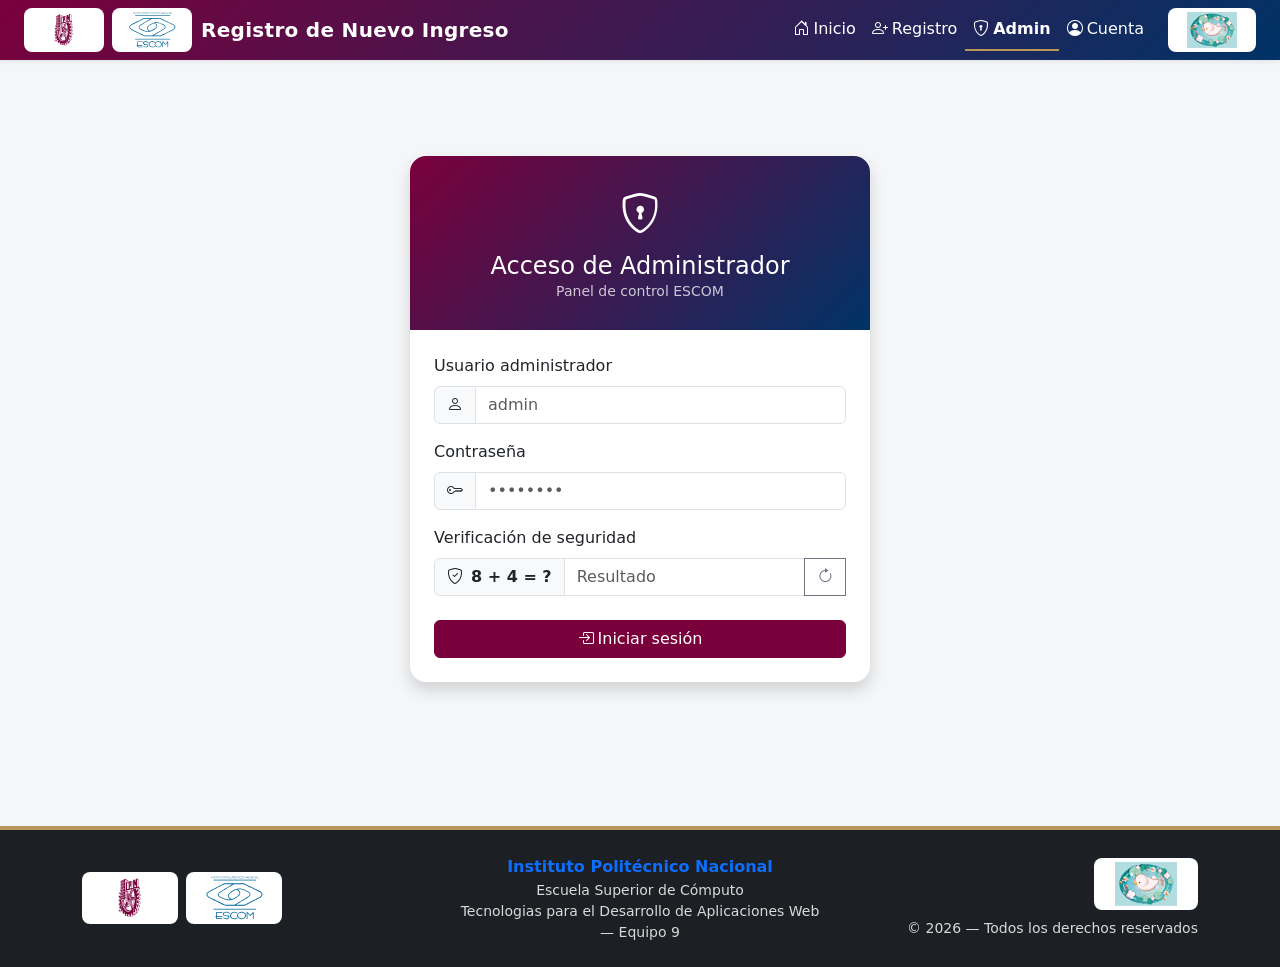
==== commit 961889bd: "opcion de corregir datos en registro x admin" ====
--- a/Proyecto_TDAW/admin.html
+++ b/Proyecto_TDAW/admin.html
@@ -271,6 +271,45 @@
     </div>
   </div>
 
+  <!-- ================== Modal: Revisión Previa al Alta (Admin) ================== -->
+  <div class="modal fade" id="modalAdminRevision" tabindex="-1"
+       aria-labelledby="modalAdminRevisionLabel" aria-hidden="true">
+    <div class="modal-dialog modal-lg modal-dialog-scrollable modal-dialog-centered">
+      <div class="modal-content">
+        <div class="modal-header modal-ipn">
+          <h1 class="modal-title fs-5" id="modalAdminRevisionLabel">
+            <i class="bi bi-clipboard-check me-2"></i>Revisión de Datos del Aspirante
+          </h1>
+          <button type="button" class="btn-close" data-bs-dismiss="modal" aria-label="Cerrar"></button>
+        </div>
+        <div class="modal-body">
+          <p class="lead mb-3" id="adminRevisionSaludo">
+            Verifica que los datos capturados sean correctos antes de guardarlos definitivamente en el sistema.
+          </p>
+          <hr>
+          <dl class="row review-list" id="adminRevisionDatos"></dl>
+          <div id="adminAcuseAsignacion"
+               class="border border-success rounded p-3 mt-3 mb-0 bg-white d-none"
+               role="status" aria-live="polite"></div>
+        </div>
+        <div class="modal-footer">
+          <button type="button" class="btn btn-outline-secondary" id="btnAdminCorregir">
+            <i class="bi bi-pencil me-1"></i>Corregir Datos
+          </button>
+          <button type="button" class="btn btn-ipn" id="btnAdminConfirmarAlta">
+            <span class="spinner-border spinner-border-sm me-1 d-none" id="spinnerAdminConfirmar"
+                  role="status" aria-hidden="true"></span>
+            <i class="bi bi-check-lg me-1" id="iconAdminConfirmar"></i>
+            <span>Confirmar y Guardar</span>
+          </button>
+          <button type="button" id="btnAdminImprimirAcuse" class="btn btn-primary d-none" disabled>
+            <i class="bi bi-printer-fill me-2"></i>Imprimir Acuse Oficial
+          </button>
+        </div>
+      </div>
+    </div>
+  </div>
+
   <!-- ================== Modal: Editar Alumno (Update) ================== -->
   <div class="modal fade" id="modalAlumnoEdit" tabindex="-1"
        aria-labelledby="modalAlumnoEditLabel" aria-hidden="true">
